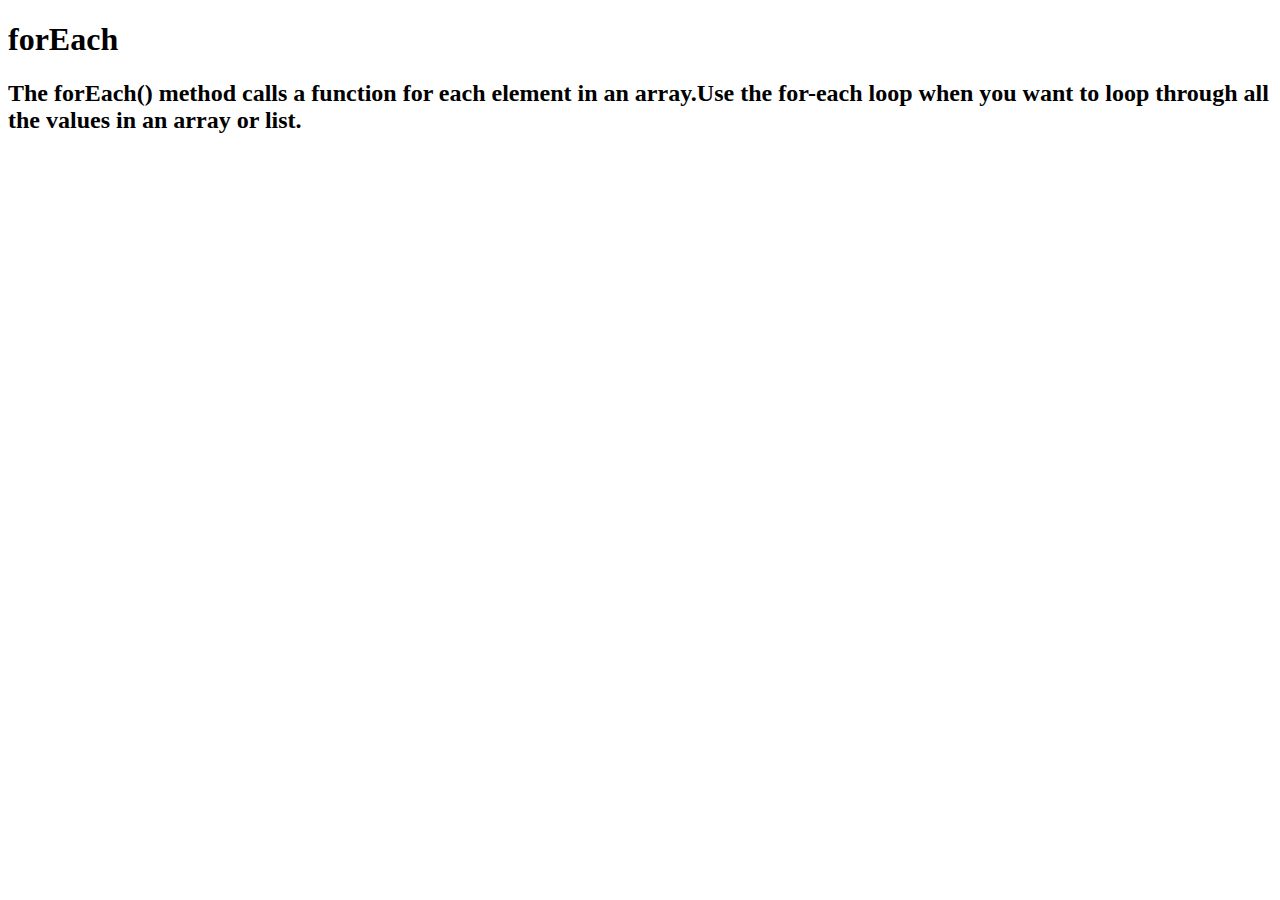
==== forEach.html @ aafb0d3e "started to created subfolders" ====
<!DOCTYPE html>
<html lang="en">
<head>
    <meta charset="UTF-8">
    <meta name="viewport" content="width=device-width, initial-scale=1.0">
    <link rel="stylesheet" href="style.css" />
    <title>forEach</title>
</head>
<body>
    <h1>
forEach 
    </h1>
    <h2>
 The forEach() method calls a function for each element in an array.Use the for-each loop when you want to loop through all the values in an array or list. 

    </h2>
    
</body>
</html>
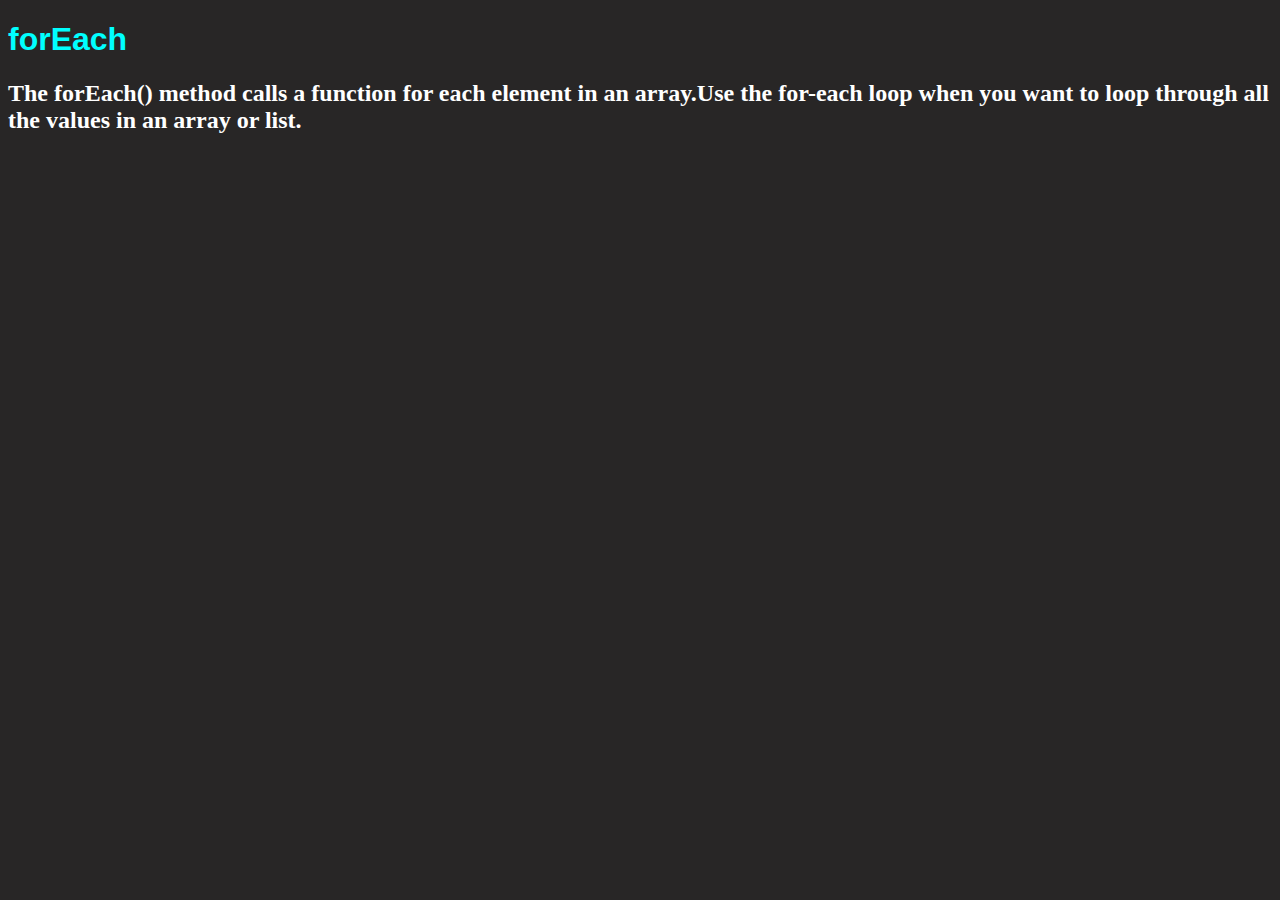
==== commit 2c4a944c: "nav installed" ====
--- a/forEach.html
+++ b/forEach.html
@@ -4,6 +4,22 @@
     <meta charset="UTF-8">
     <meta name="viewport" content="width=device-width, initial-scale=1.0">
     <link rel="stylesheet" href="style.css" />
+    <link
+      href="https://cdn.jsdelivr.net/npm/bootstrap@5.3.2/dist/css/bootstrap.min.css"
+      rel="stylesheet"
+      integrity="sha384-T3c6CoIi6uLrA9TneNEoa7RxnatzjcDSCmG1MXxSR1GAsXEV/Dwwykc2MPK8M2HN"
+      crossorigin="anonymous"
+    />
+    <script
+      src="https://cdn.jsdelivr.net/npm/@popperjs/core@2.11.8/dist/umd/popper.min.js"
+      integrity="sha384-I7E8VVD/ismYTF4hNIPjVp/Zjvgyol6VFvRkX/vR+Vc4jQkC+hVqc2pM8ODewa9r"
+      crossorigin="anonymous"
+    ></script>
+    <script
+      src="https://cdn.jsdelivr.net/npm/bootstrap@5.3.3/dist/js/bootstrap.min.js"
+      integrity="sha384-0pUGZvbkm6XF6gxjEnlmuGrJXVbNuzT9qBBavbLwCsOGabYfZo0T0to5eqruptLy"
+      crossorigin="anonymous"
+    ></script>
     <title>forEach</title>
 </head>
 <body>
--- a/style.css
+++ b/style.css
@@ -0,0 +1,30 @@
+body{
+    color:white;
+    background-color: rgb(40, 38, 38);
+    
+}
+
+h1{
+    font-family: Impact, Haettenschweiler, 'Arial Narrow Bold', sans-serif;
+    color: aqua;
+}
+
+h2{
+    font-family: 'Times New Roman', Times, serif;
+}
+
+li{
+    list-style: none;
+}
+
+.navbar{
+    background-color:rgb(40, 38, 38) !important;
+    color: white !important;
+}
+
+.navbar-brand{
+
+}
+.line{
+    color:white;
+}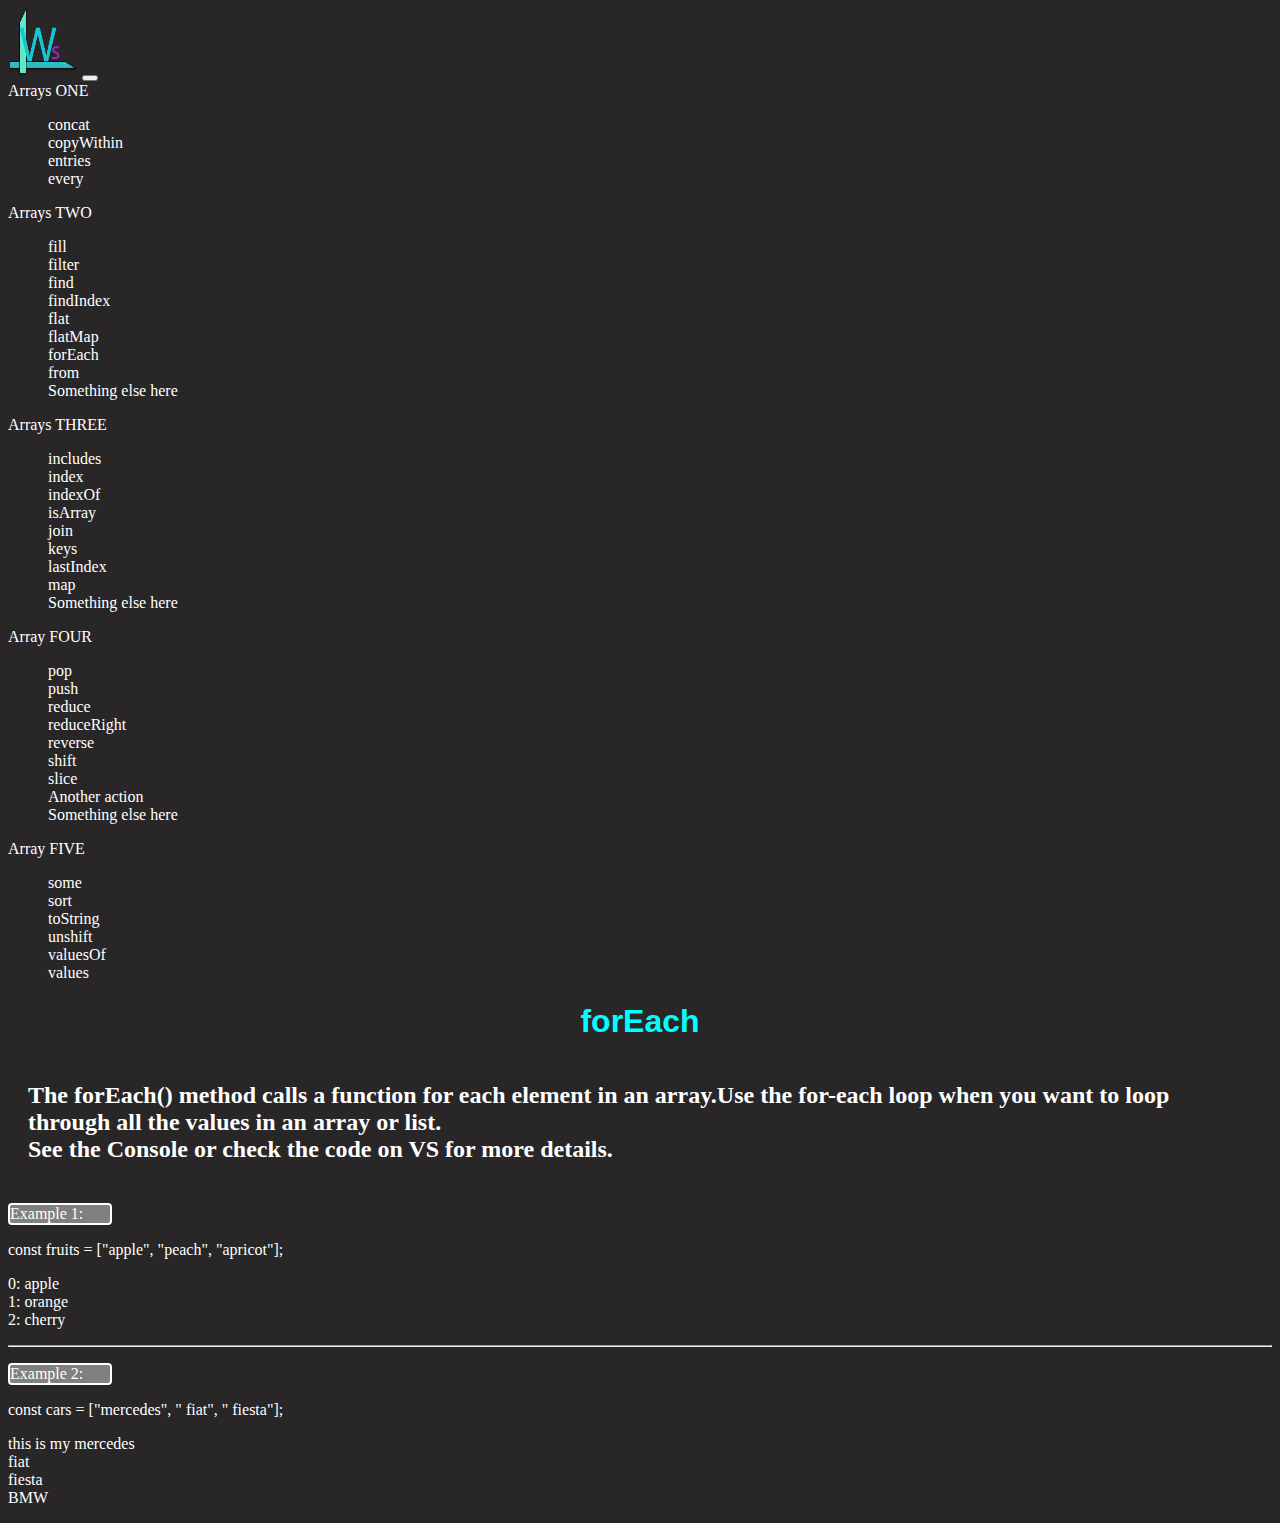
==== commit 3eaa3c0b: "forEach  completed" ====
--- a/forEach.html
+++ b/forEach.html
@@ -1,9 +1,9 @@
 <!DOCTYPE html>
 <html lang="en">
-<head>
-    <meta charset="UTF-8">
-    <meta name="viewport" content="width=device-width, initial-scale=1.0">
-    <link rel="stylesheet" href="style.css" />
+  <head>
+    <meta charset="UTF-8" />
+    <meta name="viewport" content="width=device-width, initial-scale=1.0" />
+
     <link
       href="https://cdn.jsdelivr.net/npm/bootstrap@5.3.2/dist/css/bootstrap.min.css"
       rel="stylesheet"
@@ -20,16 +20,187 @@
       integrity="sha384-0pUGZvbkm6XF6gxjEnlmuGrJXVbNuzT9qBBavbLwCsOGabYfZo0T0to5eqruptLy"
       crossorigin="anonymous"
     ></script>
+
+    <link rel="stylesheet" href="style.css" />
     <title>forEach</title>
-</head>
-<body>
-    <h1>
-forEach 
-    </h1>
+  </head>
+  <body>
+    <nav class="navbar navbar-expand-lg bg-body-tertiary">
+    <div class="container-fluid">
+      <img class="navbar-brand" src="./images/logo1.png" width="70" height="70" />
+      <button
+        class="navbar-toggler"
+        type="button"
+        data-bs-toggle="collapse"
+        data-bs-target="#navbarNavDropdown"
+        aria-controls="navbarNavDropdown"
+        aria-expanded="false"
+        aria-label="Toggle navigation"
+      >
+        <span class="navbar-toggler-icon"></span>
+      </button>
+          
+         <li class="nav-item dropdown">
+            <a
+              class="nav-link dropdown-toggle"
+              href="#"
+              role="button"
+              data-bs-toggle="dropdown"
+              aria-expanded="false"
+            >
+              Arrays ONE
+            </a>
+            <ul class="dropdown-menu">
+              <li><a class="dropdown-item" href="./concat.html">concat</a></li>
+              <li><a class="dropdown-item" href="./copyWithin.html">copyWithin</a></li>
+              <li><a class="dropdown-item" href="./entries.html">entries</a></li>
+              <li><a class="dropdown-item" href="./every.html">every</a></li>
+              <li><a class="dropdown-item" href="#"> </a></li>
+              <li><a class="dropdown-item" href="#"> </a></li>
+              <li><a class="dropdown-item" href="#"> </a></li>
+              <li><a class="dropdown-item" href="#"> </a></li>
+              <li><a class="dropdown-item" href="#"> </a></li>
+            </ul>
+          </li>
+
+          <li class="nav-item dropdown">
+            <a
+              class="nav-link dropdown-toggle"
+              href="#"
+              role="button"
+              data-bs-toggle="dropdown"
+              aria-expanded="false"
+            >
+              Arrays TWO
+            </a>
+            <ul class="dropdown-menu">
+              <li><a class="dropdown-item" href="./fill.html">fill</a></li>
+              <li><a class="dropdown-item" href="./filter.html">filter</a></li>
+              <li><a class="dropdown-item" href="./find.html">find</a></li>
+              <li><a class="dropdown-item" href="./findIndex.html">findIndex</a></li>
+              <li><a class="dropdown-item" href="./flat.html">flat</a></li>
+              <li><a class="dropdown-item" href="./flatMap.html">flatMap</a></li>
+              <li><a class="dropdown-item" href="./forEach.html">forEach</a></li>
+              <li><a class="dropdown-item" href="./from.html">from</a></li>
+              <li><a class="dropdown-item" href="#">Something else here</a></li>
+            </ul>
+          </li>
+
+          <li class="nav-item dropdown">
+            <a
+              class="nav-link dropdown-toggle"
+              href="#"
+              role="button"
+              data-bs-toggle="dropdown"
+              aria-expanded="false"
+            >
+              Arrays THREE
+            </a>
+            <ul class="dropdown-menu">
+              <li><a class="dropdown-item" href="./includes.html">includes</a></li>
+              <li><a class="dropdown-item" href="./index.html">index</a></li>
+              <li><a class="dropdown-item" href="./indexOf.html">indexOf</a></li>
+              <li><a class="dropdown-item" href="./isArray.html">isArray</a></li>
+              <li><a class="dropdown-item" href="./join.html">join</a></li>
+              <li><a class="dropdown-item" href="./keys.html">keys</a></li>
+              <li><a class="dropdown-item" href="./lastIndexOf.html">lastIndex</a></li>
+              <li><a class="dropdown-item" href="./map.html">map</a></li>
+              <li><a class="dropdown-item" href="#">Something else here</a></li>
+            </ul>
+          </li>
+
+          <li class="nav-item dropdown">
+            <a
+              class="nav-link dropdown-toggle"
+              href="#"
+              role="button"
+              data-bs-toggle="dropdown"
+              aria-expanded="false"
+            >
+              Array FOUR
+            </a>
+            <ul class="dropdown-menu">
+              <li><a class="dropdown-item" href="./pop.html">pop</a></li>
+              <li><a class="dropdown-item" href="./push.html">push</a></li>
+              <li><a class="dropdown-item" href="./reduce.html">reduce</a></li>
+              <li><a class="dropdown-item" href="./reduceRight.html">reduceRight</a></li>
+              <li><a class="dropdown-item" href="./reverse.html">reverse</a></li>
+              <li><a class="dropdown-item" href="./shift.html">shift</a></li>
+              <li><a class="dropdown-item" href="./slice.html">slice</a></li>
+              <li><a class="dropdown-item" href="#">Another action</a></li>
+              <li><a class="dropdown-item" href="#">Something else here</a></li>
+            </ul>
+          </li>
+
+          <li class="nav-item dropdown">
+            <a
+              class="nav-link dropdown-toggle"
+              href="#"
+              role="button"
+              data-bs-toggle="dropdown"
+              aria-expanded="false"
+            >
+              Array FIVE
+            </a>
+            <ul class="dropdown-menu">
+              <li><a class="dropdown-item" href="./some.html">some</a></li>
+              <li><a class="dropdown-item" href="./sort.html">sort</a></li>
+              <li><a class="dropdown-item" href="./toString.html">toString</a></li>
+              <li><a class="dropdown-item" href="./unshift.html">unshift</a></li>
+              <li><a class="dropdown-item" href="./valueOf.html">valuesOf</a></li>
+              <li><a class="dropdown-item" href="./values.html">values</a></li>
+            </ul>
+          </li>
+
+          
+        </ul>
+      </div>
+    </div>
+  </nav>
+    <h1>forEach</h1>
     <h2>
- The forEach() method calls a function for each element in an array.Use the for-each loop when you want to loop through all the values in an array or list. 
-
+      The forEach() method calls a function for each element in an array.Use the
+      for-each loop when you want to loop through all the values in an array or
+      list.<br/>
+      See the Console or check the code on VS for more details.
     </h2>
+
+    <p class="example">Example 1:</p>
+    <p> const fruits = ["apple", "peach", "apricot"]; </p>
+    <p id="demo"> </p>
+<hr/>
+
+<p class="example">Example 2:</p>
+    <p> const cars = ["mercedes", " fiat", " fiesta"]; </p>
+    <p id="demoOne"> </p>
+
     
-</body>
-</html>+    <script>
+ // This is the first example:       
+      let text = " ";
+const fruits = ["apple", "orange", "cherry"];
+fruits.forEach(myFunction);
+
+document.getElementById("demo").innerHTML = text;
+ 
+function myFunction(item, index) {
+  text += index + ": " + item + "<br>"; 
+}
+
+//This is the second example:
+let texts = "this is my ";
+const cars = ["mercedes", " fiat", " fiesta", "BMW"];
+cars.forEach(myCars);
+
+document.getElementById("demoOne").innerHTML = texts;
+
+function myCars(item, index){
+    texts +=  item + "<br>"; 
+}
+
+    
+    </script>
+
+    
+  </body>
+</html>
--- a/style.css
+++ b/style.css
@@ -7,10 +7,12 @@
 h1{
     font-family: Impact, Haettenschweiler, 'Arial Narrow Bold', sans-serif;
     color: aqua;
+    text-align: center;
 }
 
 h2{
     font-family: 'Times New Roman', Times, serif;
+    padding: 20px;
 }
 
 li{
@@ -20,6 +22,7 @@
 .navbar{
     background-color:rgb(40, 38, 38) !important;
     color: white !important;
+    width: 1000px;
 }
 
 .navbar-brand{
@@ -27,4 +30,25 @@
 }
 .line{
     color:white;
+}
+
+
+a{
+    color:white;
+    text-decoration: none;
+}
+
+.container{
+    border:2px solid white;
+    border-radius: 4px;
+    color:white;
+    background-color: grey;
+}
+
+.example{
+    border:2px solid white;
+    border-radius: 4px;
+    color:white;
+    background-color: grey;
+    max-width: 100px;
 }